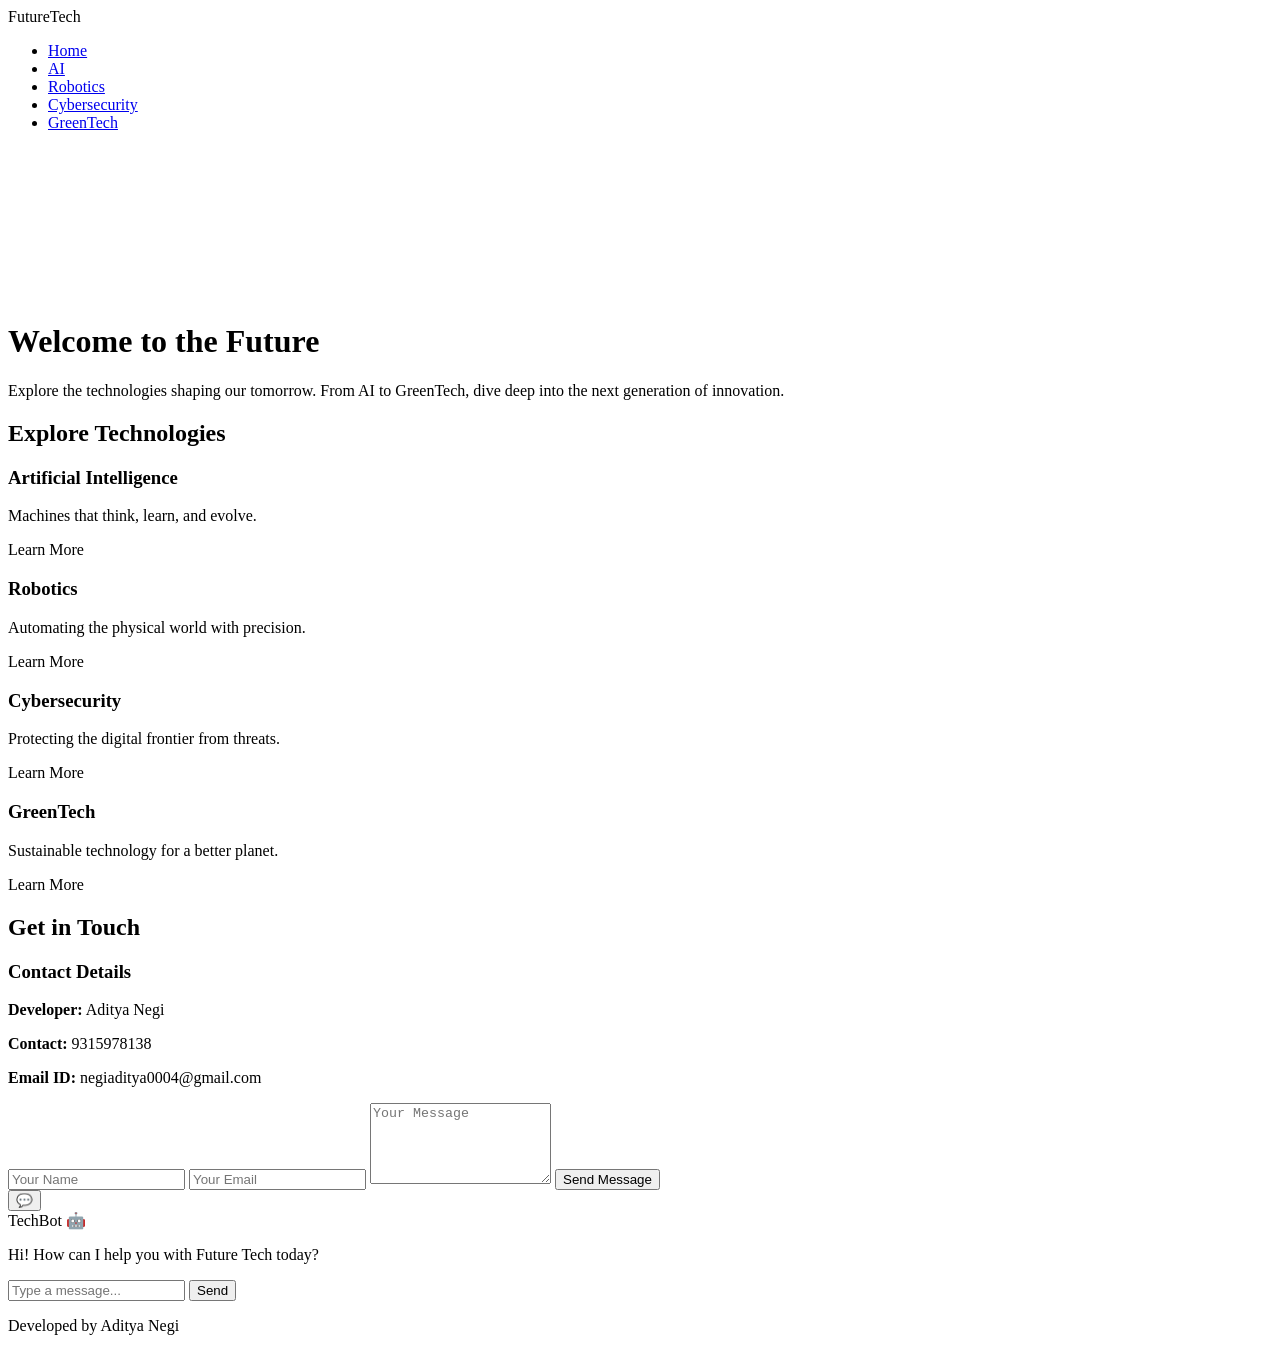
==== index.html @ a9509e0d "index.html" ====
<!DOCTYPE html>
<html lang="en">
<head>
    <meta charset="UTF-8">
    <meta name="viewport" content="width=device-width, initial-scale=1.0">
    <title>Future Tech | Home</title>
    <link rel="stylesheet" href="style.css">
</head>
<body>

    <nav>
        <div class="logo">Future<span>Tech</span></div>
        <ul class="nav-links">
            <li><a href="index.html" class="active">Home</a></li>
            <li><a href="ai.html">AI</a></li>
            <li><a href="robotics.html">Robotics</a></li>
            <li><a href="cybersecurity.html">Cybersecurity</a></li>
            <li><a href="greentech.html">GreenTech</a></li>
        </ul>
    </nav>

    <main>
        <header class="hero video-hero">
            <video autoplay loop muted playsinline class="bg-video">
                <source src="AI_Bots_and_Futuristic_Cars_Video.mp4" type="video/mp4">
                Your browser does not support the video tag.
            </video>
            
            <div class="hero-content animate-fade floating-3d">
                <h1>Welcome to the <span class="highlight">Future</span></h1>
                <p>Explore the technologies shaping our tomorrow. From AI to GreenTech, dive deep into the next generation of innovation.</p>
            </div>
        </header>

        <section class="tech-section">
            <h2 class="section-title">Explore Technologies</h2>
            <div class="grid-container">
                <div class="card" onclick="location.href='ai.html'">
                    <h3>Artificial Intelligence</h3>
                    <p>Machines that think, learn, and evolve.</p>
                    <span class="btn">Learn More</span>
                </div>
                <div class="card" onclick="location.href='robotics.html'">
                    <h3>Robotics</h3>
                    <p>Automating the physical world with precision.</p>
                    <span class="btn">Learn More</span>
                </div>
                <div class="card" onclick="location.href='cybersecurity.html'">
                    <h3>Cybersecurity</h3>
                    <p>Protecting the digital frontier from threats.</p>
                    <span class="btn">Learn More</span>
                </div>
                <div class="card" onclick="location.href='greentech.html'">
                    <h3>GreenTech</h3>
                    <p>Sustainable technology for a better planet.</p>
                    <span class="btn">Learn More</span>
                </div>
            </div>
        </section>

        <section class="contact-section">
            <h2 class="section-title">Get in Touch</h2>
            <div class="contact-container animate-fade">
                
                <div class="contact-info">
                    <h3>Contact Details</h3>
                    <p><strong>Developer:</strong> Aditya Negi</p>
                    <p><strong>Contact:</strong> 9315978138</p>
                    <p><strong>Email ID:</strong> negiaditya0004@gmail.com</p>
                </div>

                <form class="contact-form" action="https://formsubmit.co/negiaditya0004@gmail.com" method="POST">
                    <input type="hidden" name="_captcha" value="false">
                    <input type="hidden" name="_subject" value="New Submission on Future Tech Portfolio!">
                    
                    <input type="text" name="name" placeholder="Your Name" required>
                    <input type="email" name="email" placeholder="Your Email" required>
                    <textarea name="message" rows="5" placeholder="Your Message" required></textarea>
                    <button type="submit">Send Message</button>
                </form>

            </div>
        </section>
    </main>

    <div class="chatbot-container">
        <button class="chat-toggle" id="chatToggle">💬</button>
        <div class="chat-box" id="chatBox">
            <div class="chat-header">TechBot 🤖</div>
            <div class="chat-body" id="chatBody">
                <p class="bot-msg">Hi! How can I help you with Future Tech today?</p>
            </div>
            <div class="chat-input">
                <input type="text" id="userInput" placeholder="Type a message...">
                <button id="sendBtn">Send</button>
            </div>
        </div>
    </div>

    <footer>
        <p>Developed by Aditya Negi</p>
    </footer>

    <script src="script.js"></script>
</body>
</html>
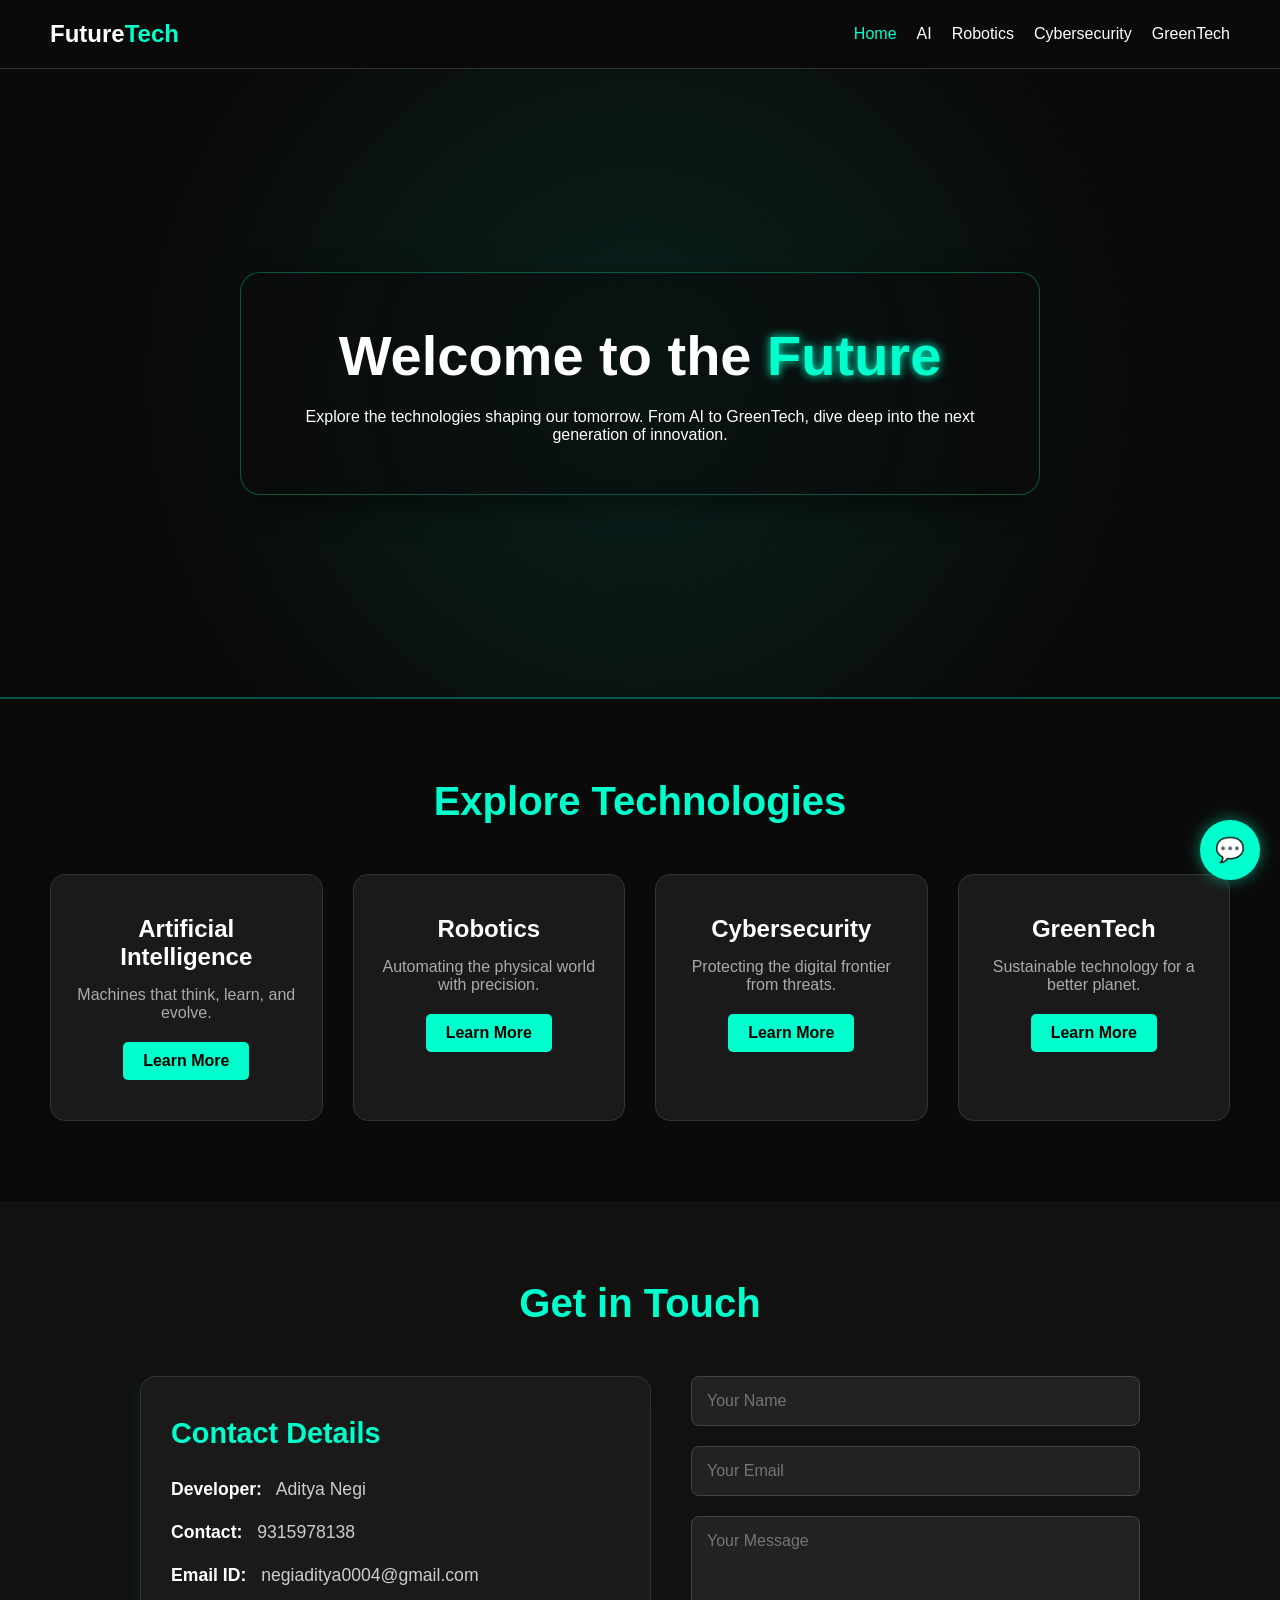
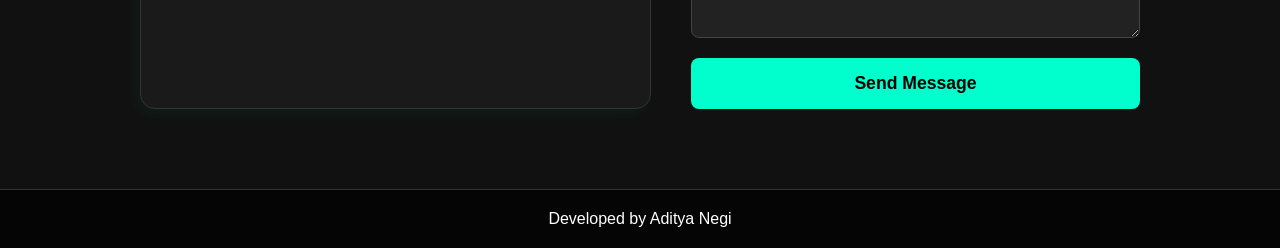
==== commit 236bd5a6: "Add files via upload" ====
--- a/index.html
+++ b/index.html
@@ -1,106 +1,106 @@
-<!DOCTYPE html>
-<html lang="en">
-<head>
-    <meta charset="UTF-8">
-    <meta name="viewport" content="width=device-width, initial-scale=1.0">
-    <title>Future Tech | Home</title>
-    <link rel="stylesheet" href="style.css">
-</head>
-<body>
-
-    <nav>
-        <div class="logo">Future<span>Tech</span></div>
-        <ul class="nav-links">
-            <li><a href="index.html" class="active">Home</a></li>
-            <li><a href="ai.html">AI</a></li>
-            <li><a href="robotics.html">Robotics</a></li>
-            <li><a href="cybersecurity.html">Cybersecurity</a></li>
-            <li><a href="greentech.html">GreenTech</a></li>
-        </ul>
-    </nav>
-
-    <main>
-        <header class="hero video-hero">
-            <video autoplay loop muted playsinline class="bg-video">
-                <source src="AI_Bots_and_Futuristic_Cars_Video.mp4" type="video/mp4">
-                Your browser does not support the video tag.
-            </video>
-            
-            <div class="hero-content animate-fade floating-3d">
-                <h1>Welcome to the <span class="highlight">Future</span></h1>
-                <p>Explore the technologies shaping our tomorrow. From AI to GreenTech, dive deep into the next generation of innovation.</p>
-            </div>
-        </header>
-
-        <section class="tech-section">
-            <h2 class="section-title">Explore Technologies</h2>
-            <div class="grid-container">
-                <div class="card" onclick="location.href='ai.html'">
-                    <h3>Artificial Intelligence</h3>
-                    <p>Machines that think, learn, and evolve.</p>
-                    <span class="btn">Learn More</span>
-                </div>
-                <div class="card" onclick="location.href='robotics.html'">
-                    <h3>Robotics</h3>
-                    <p>Automating the physical world with precision.</p>
-                    <span class="btn">Learn More</span>
-                </div>
-                <div class="card" onclick="location.href='cybersecurity.html'">
-                    <h3>Cybersecurity</h3>
-                    <p>Protecting the digital frontier from threats.</p>
-                    <span class="btn">Learn More</span>
-                </div>
-                <div class="card" onclick="location.href='greentech.html'">
-                    <h3>GreenTech</h3>
-                    <p>Sustainable technology for a better planet.</p>
-                    <span class="btn">Learn More</span>
-                </div>
-            </div>
-        </section>
-
-        <section class="contact-section">
-            <h2 class="section-title">Get in Touch</h2>
-            <div class="contact-container animate-fade">
-                
-                <div class="contact-info">
-                    <h3>Contact Details</h3>
-                    <p><strong>Developer:</strong> Aditya Negi</p>
-                    <p><strong>Contact:</strong> 9315978138</p>
-                    <p><strong>Email ID:</strong> negiaditya0004@gmail.com</p>
-                </div>
-
-                <form class="contact-form" action="https://formsubmit.co/negiaditya0004@gmail.com" method="POST">
-                    <input type="hidden" name="_captcha" value="false">
-                    <input type="hidden" name="_subject" value="New Submission on Future Tech Portfolio!">
-                    
-                    <input type="text" name="name" placeholder="Your Name" required>
-                    <input type="email" name="email" placeholder="Your Email" required>
-                    <textarea name="message" rows="5" placeholder="Your Message" required></textarea>
-                    <button type="submit">Send Message</button>
-                </form>
-
-            </div>
-        </section>
-    </main>
-
-    <div class="chatbot-container">
-        <button class="chat-toggle" id="chatToggle">💬</button>
-        <div class="chat-box" id="chatBox">
-            <div class="chat-header">TechBot 🤖</div>
-            <div class="chat-body" id="chatBody">
-                <p class="bot-msg">Hi! How can I help you with Future Tech today?</p>
-            </div>
-            <div class="chat-input">
-                <input type="text" id="userInput" placeholder="Type a message...">
-                <button id="sendBtn">Send</button>
-            </div>
-        </div>
-    </div>
-
-    <footer>
-        <p>Developed by Aditya Negi</p>
-    </footer>
-
-    <script src="script.js"></script>
-</body>
-</html>
+<!DOCTYPE html>
+<html lang="en">
+<head>
+    <meta charset="UTF-8">
+    <meta name="viewport" content="width=device-width, initial-scale=1.0">
+    <title>Future Tech | Home</title>
+    <link rel="stylesheet" href="style.css">
+</head>
+<body>
+
+    <nav>
+        <div class="logo">Future<span>Tech</span></div>
+        <ul class="nav-links">
+            <li><a href="index.html" class="active">Home</a></li>
+            <li><a href="ai.html">AI</a></li>
+            <li><a href="robotics.html">Robotics</a></li>
+            <li><a href="cybersecurity.html">Cybersecurity</a></li>
+            <li><a href="greentech.html">GreenTech</a></li>
+        </ul>
+    </nav>
+
+    <main>
+        <header class="hero video-hero">
+            <video autoplay loop muted playsinline class="bg-video">
+                <source src="AI_Bots_and_Futuristic_Cars_Video.mp4" type="video/mp4">
+                Your browser does not support the video tag.
+            </video>
+            
+            <div class="hero-content animate-fade floating-3d">
+                <h1>Welcome to the <span class="highlight">Future</span></h1>
+                <p>Explore the technologies shaping our tomorrow. From AI to GreenTech, dive deep into the next generation of innovation.</p>
+            </div>
+        </header>
+
+        <section class="tech-section">
+            <h2 class="section-title">Explore Technologies</h2>
+            <div class="grid-container">
+                <div class="card" onclick="location.href='ai.html'">
+                    <h3>Artificial Intelligence</h3>
+                    <p>Machines that think, learn, and evolve.</p>
+                    <span class="btn">Learn More</span>
+                </div>
+                <div class="card" onclick="location.href='robotics.html'">
+                    <h3>Robotics</h3>
+                    <p>Automating the physical world with precision.</p>
+                    <span class="btn">Learn More</span>
+                </div>
+                <div class="card" onclick="location.href='cybersecurity.html'">
+                    <h3>Cybersecurity</h3>
+                    <p>Protecting the digital frontier from threats.</p>
+                    <span class="btn">Learn More</span>
+                </div>
+                <div class="card" onclick="location.href='greentech.html'">
+                    <h3>GreenTech</h3>
+                    <p>Sustainable technology for a better planet.</p>
+                    <span class="btn">Learn More</span>
+                </div>
+            </div>
+        </section>
+
+        <section class="contact-section">
+            <h2 class="section-title">Get in Touch</h2>
+            <div class="contact-container animate-fade">
+                
+                <div class="contact-info">
+                    <h3>Contact Details</h3>
+                    <p><strong>Developer:</strong> Aditya Negi</p>
+                    <p><strong>Contact:</strong> 9315978138</p>
+                    <p><strong>Email ID:</strong> negiaditya0004@gmail.com</p>
+                </div>
+
+                <form class="contact-form" action="https://formsubmit.co/negiaditya0004@gmail.com" method="POST">
+                    <input type="hidden" name="_captcha" value="false">
+                    <input type="hidden" name="_subject" value="New Submission on Future Tech Portfolio!">
+                    
+                    <input type="text" name="name" placeholder="Your Name" required>
+                    <input type="email" name="email" placeholder="Your Email" required>
+                    <textarea name="message" rows="5" placeholder="Your Message" required></textarea>
+                    <button type="submit">Send Message</button>
+                </form>
+
+            </div>
+        </section>
+    </main>
+
+    <div class="chatbot-container">
+        <button class="chat-toggle" id="chatToggle">💬</button>
+        <div class="chat-box" id="chatBox">
+            <div class="chat-header">TechBot 🤖</div>
+            <div class="chat-body" id="chatBody">
+                <p class="bot-msg">Hi! How can I help you with Future Tech today?</p>
+            </div>
+            <div class="chat-input">
+                <input type="text" id="userInput" placeholder="Type a message...">
+                <button id="sendBtn">Send</button>
+            </div>
+        </div>
+    </div>
+
+    <footer>
+        <p>Developed by Aditya Negi</p>
+    </footer>
+
+    <script src="script.js"></script>
+</body>
+</html>
--- a/style.css
+++ b/style.css
@@ -0,0 +1,415 @@
+/* Base Styles & Flexbox Layout for Footer */
+* {
+    margin: 0;
+    padding: 0;
+    box-sizing: border-box;
+    font-family: 'Segoe UI', Tahoma, Geneva, Verdana, sans-serif;
+}
+
+body {
+    background-color: #0a0a0a;
+    color: #fff;
+    overflow-x: hidden;
+    display: flex;
+    flex-direction: column;
+    min-height: 100vh;
+}
+
+main {
+    flex: 1;
+}
+
+/* Navigation */
+nav {
+    display: flex;
+    justify-content: space-between;
+    align-items: center;
+    padding: 20px 50px;
+    background: rgba(10, 10, 10, 0.9);
+    position: sticky;
+    top: 0;
+    z-index: 100;
+    backdrop-filter: blur(10px);
+    border-bottom: 1px solid #333;
+}
+
+.logo {
+    font-size: 24px;
+    font-weight: bold;
+}
+
+.logo span {
+    color: #00ffcc;
+}
+
+.nav-links {
+    list-style: none;
+    display: flex;
+    gap: 20px;
+}
+
+.nav-links a {
+    color: #fff;
+    text-decoration: none;
+    transition: color 0.3s;
+}
+
+.nav-links a:hover, .nav-links a.active {
+    color: #00ffcc;
+}
+
+/* Hero Section */
+.hero {
+    min-height: 50vh;
+    display: flex;
+    justify-content: center;
+    align-items: center;
+    text-align: center;
+    background: radial-gradient(circle, rgba(0,255,204,0.1) 0%, rgba(10,10,10,1) 70%);
+    padding: 40px 20px;
+}
+
+.hero h1 {
+    font-size: 3.5rem;
+    margin-bottom: 20px;
+}
+
+.highlight {
+    color: #00ffcc;
+    text-shadow: 0 0 10px #00ffcc;
+}
+
+/* Fixed Animation to ensure visibility */
+.animate-fade {
+    animation: fadeIn 1.5s ease-in-out forwards;
+}
+
+/* Tech Grid with 3D Animation */
+.tech-section {
+    padding: 80px 50px;
+    text-align: center;
+}
+
+.section-title {
+    font-size: 2.5rem;
+    margin-bottom: 50px;
+    color: #00ffcc;
+}
+
+.grid-container {
+    display: grid;
+    grid-template-columns: repeat(auto-fit, minmax(250px, 1fr));
+    gap: 30px;
+    perspective: 1000px;
+}
+
+.card {
+    background: #1a1a1a;
+    padding: 40px 20px;
+    border-radius: 15px;
+    border: 1px solid #333;
+    cursor: pointer;
+    transition: transform 0.5s ease, box-shadow 0.5s ease;
+    transform-style: preserve-3d;
+}
+
+.card:hover {
+    transform: rotateX(10deg) rotateY(-10deg) scale(1.05);
+    box-shadow: -10px 10px 20px rgba(0, 255, 204, 0.2);
+    border-color: #00ffcc;
+}
+
+.card h3 {
+    margin-bottom: 15px;
+    font-size: 1.5rem;
+}
+
+.card p {
+    margin-bottom: 20px;
+    color: #aaa;
+}
+
+.btn {
+    display: inline-block;
+    padding: 10px 20px;
+    background: #00ffcc;
+    color: #000;
+    border-radius: 5px;
+    font-weight: bold;
+}
+
+/* Details Section (for sub-pages) */
+.details-container {
+    max-width: 800px;
+    margin: 0 auto;
+    text-align: left;
+    line-height: 1.8;
+    color: #ccc;
+    font-size: 1.1rem;
+}
+
+.details-container h2 {
+    color: #00ffcc;
+    margin-bottom: 20px;
+}
+
+/* Updated Contact Section */
+.contact-section {
+    padding: 80px 50px;
+    background: #111;
+    text-align: center;
+}
+
+.contact-container {
+    display: flex;
+    flex-wrap: wrap;
+    justify-content: center;
+    gap: 40px;
+    max-width: 1000px;
+    margin: 0 auto;
+    text-align: left;
+}
+
+.contact-info {
+    background: #1a1a1a;
+    padding: 40px 30px;
+    border-radius: 15px;
+    border: 1px solid #333;
+    flex: 1;
+    min-width: 300px;
+    box-shadow: -5px 5px 15px rgba(0, 255, 204, 0.05);
+    transition: transform 0.3s ease;
+}
+
+.contact-info:hover {
+    transform: translateY(-5px);
+    border-color: #00ffcc;
+}
+
+.contact-info h3 {
+    color: #00ffcc;
+    margin-bottom: 25px;
+    font-size: 1.8rem;
+}
+
+.contact-info p {
+    font-size: 1.1rem;
+    margin-bottom: 15px;
+    color: #ccc;
+    line-height: 1.6;
+}
+
+.contact-info strong {
+    color: #fff;
+    margin-right: 10px;
+}
+
+.contact-form {
+    flex: 1;
+    min-width: 300px;
+    display: flex;
+    flex-direction: column;
+    gap: 20px;
+}
+
+.contact-form input, .contact-form textarea {
+    padding: 15px;
+    background: #222;
+    border: 1px solid #444;
+    color: #fff;
+    border-radius: 8px;
+    font-size: 1rem;
+    transition: border-color 0.3s;
+}
+
+.contact-form input:focus, .contact-form textarea:focus {
+    outline: none;
+    border-color: #00ffcc;
+}
+
+.contact-form button {
+    padding: 15px;
+    background: #00ffcc;
+    color: #000;
+    border: none;
+    border-radius: 8px;
+    font-weight: bold;
+    font-size: 1.1rem;
+    cursor: pointer;
+    transition: all 0.3s ease;
+}
+
+.contact-form button:hover {
+    background: #fff;
+    box-shadow: 0 0 15px rgba(0, 255, 204, 0.6);
+}
+
+/* Chatbot */
+.chatbot-container {
+    position: fixed;
+    bottom: 20px;
+    right: 20px;
+    z-index: 1000;
+}
+
+.chat-toggle {
+    width: 60px;
+    height: 60px;
+    border-radius: 50%;
+    background: #00ffcc;
+    border: none;
+    font-size: 24px;
+    cursor: pointer;
+    box-shadow: 0 0 15px rgba(0,255,204,0.5);
+    transition: transform 0.3s;
+}
+
+.chat-toggle:hover {
+    transform: scale(1.1);
+}
+
+.chat-box {
+    display: none;
+    position: absolute;
+    bottom: 80px;
+    right: 0;
+    width: 300px;
+    background: #1a1a1a;
+    border: 1px solid #333;
+    border-radius: 10px;
+    overflow: hidden;
+}
+
+.chat-header {
+    background: #00ffcc;
+    color: #000;
+    padding: 15px;
+    font-weight: bold;
+    text-align: center;
+}
+
+.chat-body {
+    height: 250px;
+    padding: 15px;
+    overflow-y: auto;
+    display: flex;
+    flex-direction: column;
+    gap: 10px;
+}
+
+.bot-msg, .user-msg {
+    padding: 10px;
+    border-radius: 10px;
+    max-width: 80%;
+    font-size: 14px;
+}
+
+.bot-msg {
+    background: #333;
+    align-self: flex-start;
+}
+
+.user-msg {
+    background: #00ffcc;
+    color: #000;
+    align-self: flex-end;
+}
+
+.chat-input {
+    display: flex;
+    border-top: 1px solid #333;
+}
+
+.chat-input input {
+    flex: 1;
+    padding: 10px;
+    border: none;
+    background: #111;
+    color: #fff;
+    outline: none;
+}
+
+.chat-input button {
+    padding: 10px 15px;
+    background: #00ffcc;
+    border: none;
+    cursor: pointer;
+    font-weight: bold;
+}
+
+/* Footer */
+footer {
+    text-align: center;
+    padding: 20px;
+    background: #050505;
+    border-top: 1px solid #333;
+    width: 100%;
+}
+
+/* Keyframes */
+@keyframes fadeIn {
+    from { opacity: 0; transform: translateY(20px); }
+    to { opacity: 1; transform: translateY(0); }
+}
+
+/* =========================================
+   NEW VIDEO HERO & 3D ANIMATION STYLES
+   ========================================= */
+
+/* Video Hero Section */
+.video-hero {
+    position: relative;
+    overflow: hidden;
+    display: flex;
+    justify-content: center;
+    align-items: center;
+    min-height: 70vh;
+    padding: 40px 20px;
+    border-bottom: 2px solid rgba(0, 255, 204, 0.3);
+}
+
+/* Background Video Positioning */
+.bg-video {
+    position: absolute;
+    top: 50%;
+    left: 50%;
+    min-width: 100%;
+    min-height: 100%;
+    width: auto;
+    height: auto;
+    transform: translate(-50%, -50%);
+    z-index: -1; 
+    opacity: 0.5; 
+    object-fit: cover;
+}
+
+/* Glassmorphism Effect for Hero Text */
+.video-hero .hero-content {
+    background: rgba(10, 10, 10, 0.6);
+    padding: 50px;
+    border-radius: 20px;
+    border: 1px solid rgba(0, 255, 204, 0.3);
+    backdrop-filter: blur(8px); 
+    z-index: 1;
+    max-width: 800px;
+    box-shadow: 0 10px 30px rgba(0, 0, 0, 0.5);
+}
+
+/* Continuous 3D Floating Animation */
+.floating-3d {
+    animation: float3d 6s ease-in-out infinite;
+    transform-style: preserve-3d;
+}
+
+@keyframes float3d {
+    0% { 
+        transform: translateY(0px) rotateX(0deg) rotateY(0deg); 
+    }
+    50% { 
+        transform: translateY(-15px) rotateX(5deg) rotateY(5deg); 
+        box-shadow: -10px 20px 30px rgba(0, 255, 204, 0.2); 
+    }
+    100% { 
+        transform: translateY(0px) rotateX(0deg) rotateY(0deg); 
+    }
+}
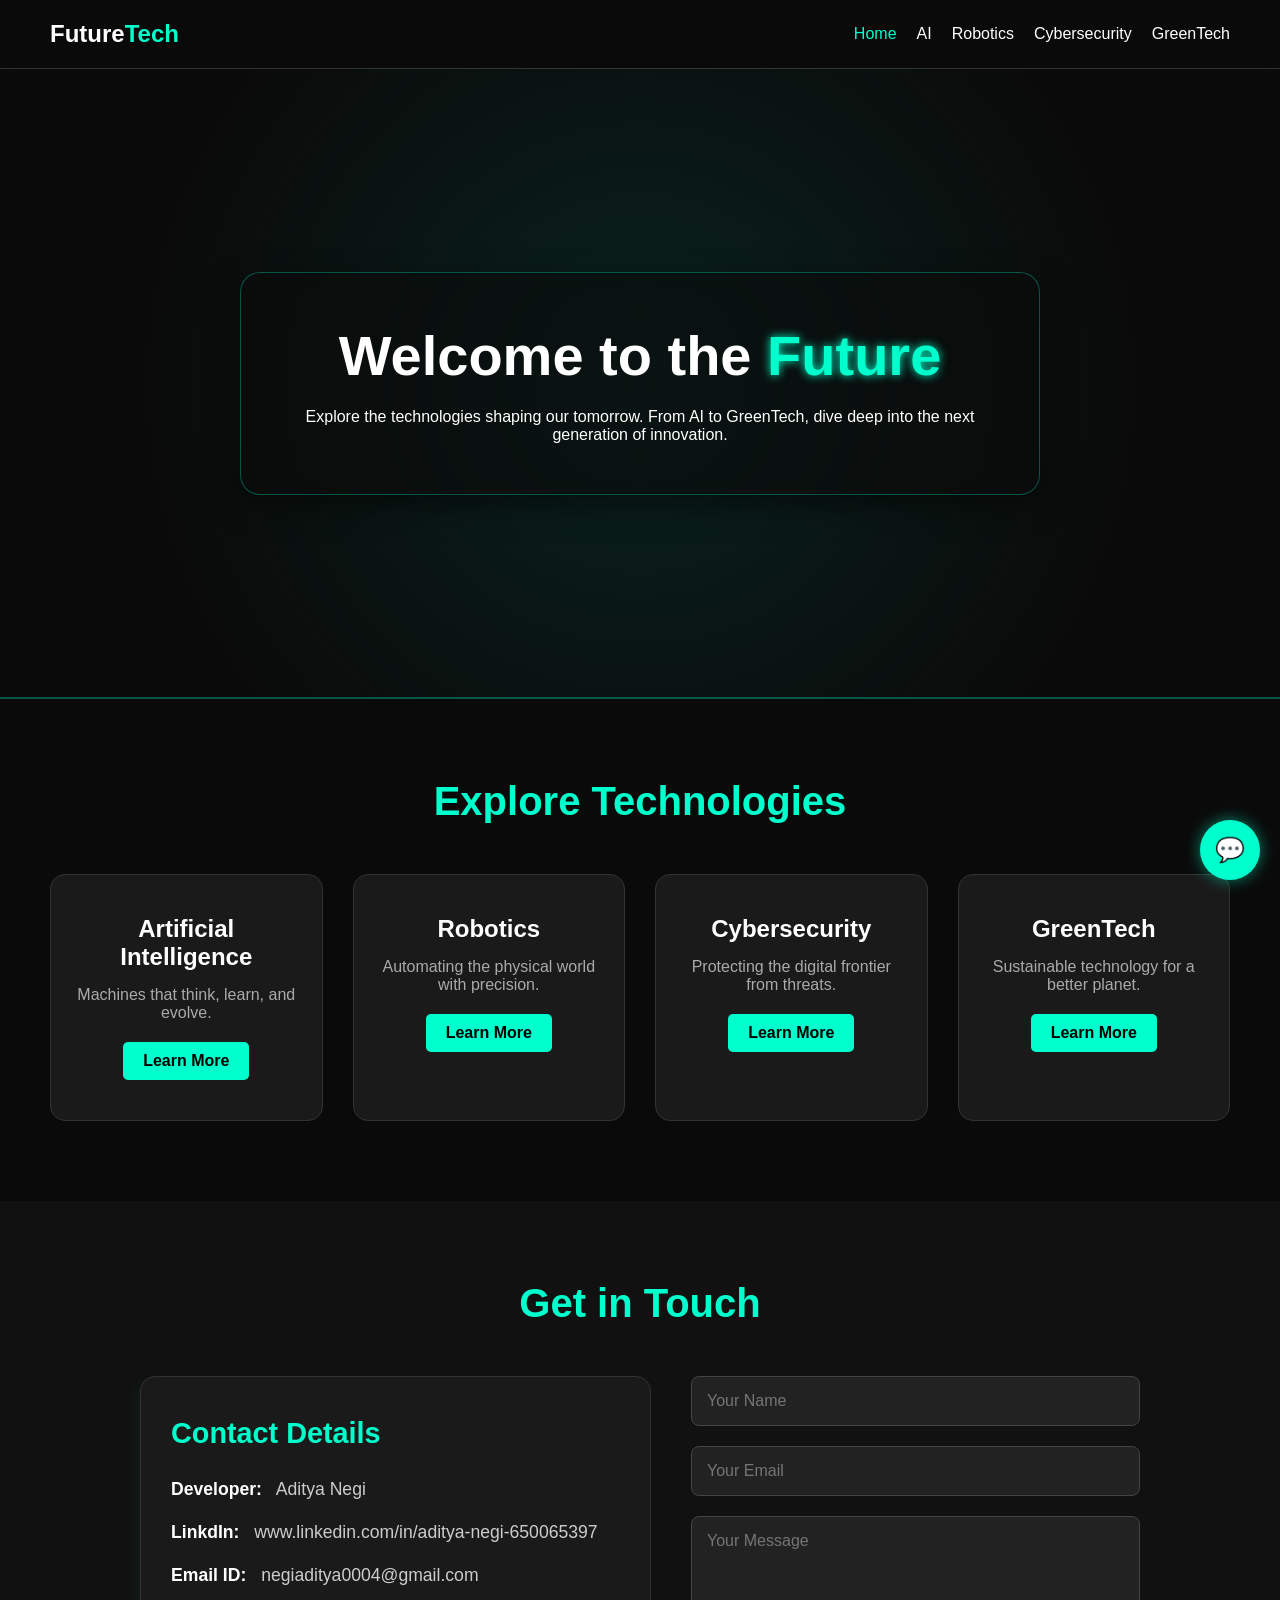
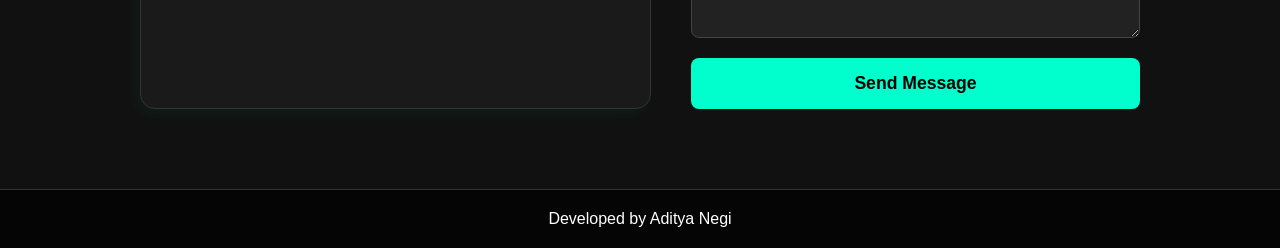
==== commit 6fe60147: "Update index.html" ====
--- a/index.html
+++ b/index.html
@@ -65,7 +65,7 @@
                 <div class="contact-info">
                     <h3>Contact Details</h3>
                     <p><strong>Developer:</strong> Aditya Negi</p>
-                    <p><strong>Contact:</strong> 9315978138</p>
+                    <p><strong>LinkdIn:</strong> www.linkedin.com/in/aditya-negi-650065397</p>
                     <p><strong>Email ID:</strong> negiaditya0004@gmail.com</p>
                 </div>
 
@@ -103,4 +103,5 @@
 
     <script src="script.js"></script>
 </body>
-</html>+
+</html>
